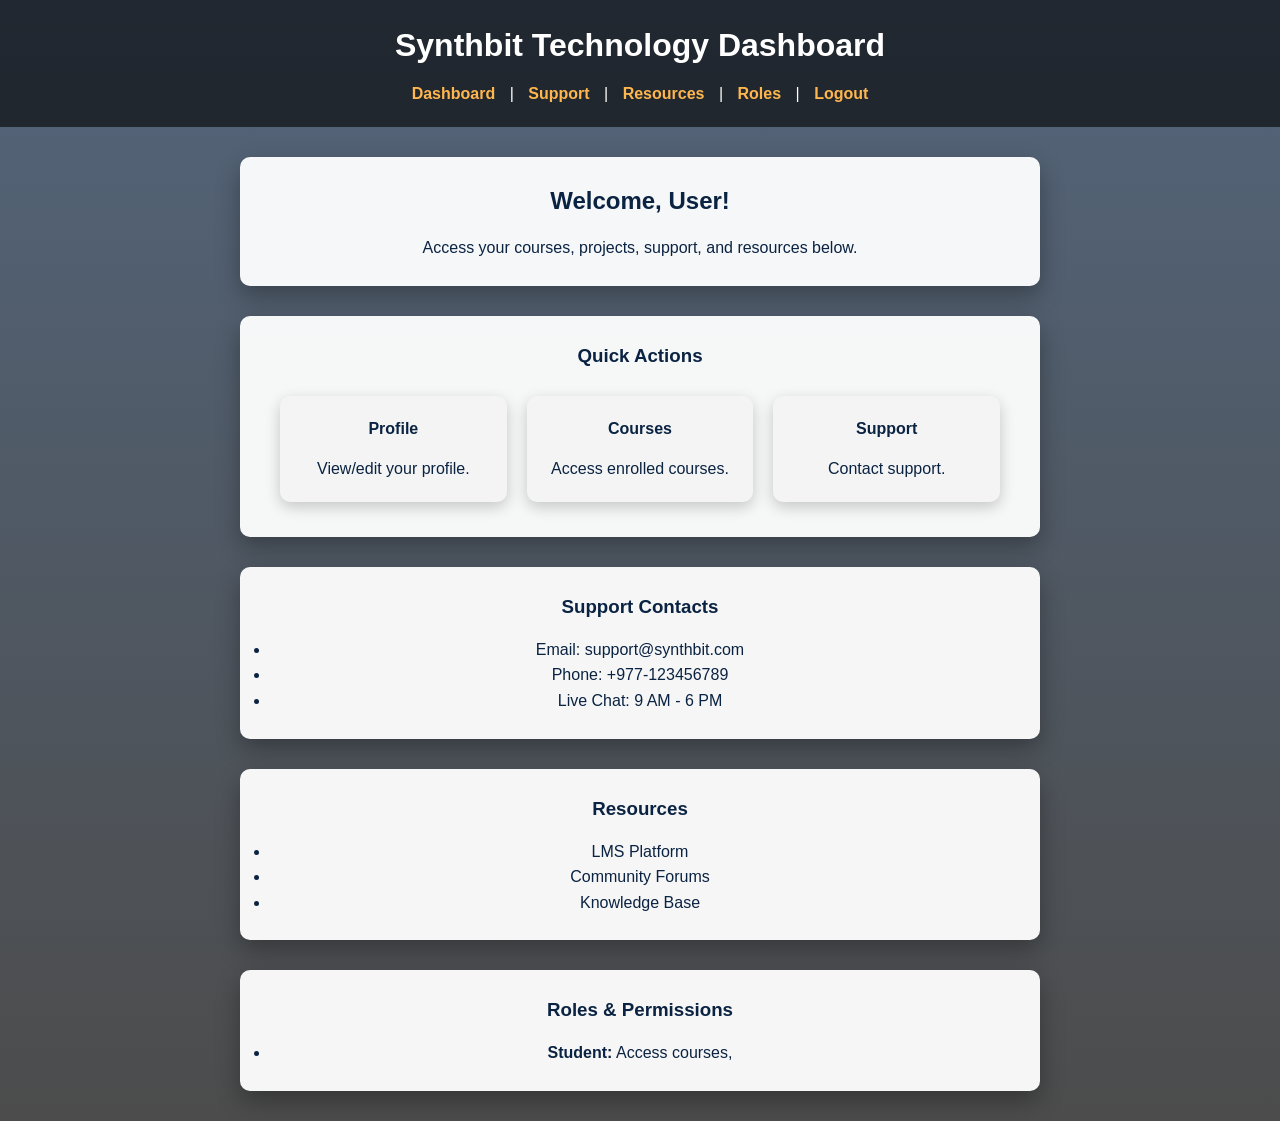
==== dashboard.html @ 10c4d135 "Add files via upload" ====
<!DOCTYPE html>
<html lang="en">
<head>
  <meta charset="UTF-8">
  <meta name="viewport" content="width=device-width, initial-scale=1.0">
  <title>Dashboard - Synthbit Technology</title>
  <link rel="stylesheet" href="style.css">
</head>
<body>

  <header>
    <h1>Synthbit Technology Dashboard</h1>
    <nav>
      <a href="#dashboard">Dashboard</a> |
      <a href="#support">Support</a> |
      <a href="#resources">Resources</a> |
      <a href="#roles">Roles</a> |
      <a href="index.html">Logout</a>
    </nav>
  </header>

  <section id="dashboard">
    <h2>Welcome, User!</h2>
    <p>Access your courses, projects, support, and resources below.</p>
  </section>

  <section id="quick-actions">
    <h3>Quick Actions</h3>
    <div class="cards">
      <div class="card"><h4>Profile</h4><p>View/edit your profile.</p></div>
      <div class="card"><h4>Courses</h4><p>Access enrolled courses.</p></div>
      <div class="card"><h4>Support</h4><p>Contact support.</p></div>
    </div>
  </section>

  <section id="support">
    <h3>Support Contacts</h3>
    <ul>
      <li>Email: support@synthbit.com</li>
      <li>Phone: +977-123456789</li>
      <li>Live Chat: 9 AM - 6 PM</li>
    </ul>
  </section>

  <section id="resources">
    <h3>Resources</h3>
    <ul>
      <li>LMS Platform</li>
      <li>Community Forums</li>
      <li>Knowledge Base</li>
    </ul>
  </section>

  <section id="roles">
    <h3>Roles & Permissions</h3>
    <ul>
      <li><b>Student:</b> Access courses,
---- style.css ----
/* Reset */
* { margin:0; padding:0; box-sizing:border-box; font-family:'Arial', sans-serif; }

/* Body & background */
body { 
  background: linear-gradient(rgba(10,35,66,0.7), rgba(0,0,0,0.7)), url('https://images.unsplash.com/photo-1591696331112-6c6f7ffedcd3?auto=format&fit=crop&w=1470&q=80') no-repeat center center fixed; 
  background-size: cover; 
  color:#fff; 
  line-height:1.6; 
}

/* Header */
header { background: rgba(0,0,0,0.6); padding:20px; text-align:center; }
header h1 { font-size:32px; margin-bottom:10px; }
header nav a { color:#ffb74d; margin:0 10px; text-decoration:none; font-weight:bold; }

/* Sections */
section { background: rgba(255,255,255,0.95); color:#0a2342; max-width:800px; margin:30px auto; padding:25px 30px; border-radius:10px; box-shadow:0 10px 25px rgba(0,0,0,0.3); text-align:center; }
h2,h3,h4 { margin-bottom:15px; }

/* Input & buttons */
input { padding:12px; margin-bottom:15px; border-radius:8px; border:1px solid #ccc; width:100%; }
button { padding:12px; border:none; border-radius:8px; background:#0a2342; color:#fff; font-weight:bold; cursor:pointer; transition:0.3s; width:100%; }
button:hover { background:#ff6f00; }

/* Cards */
.cards { display:flex; flex-wrap:wrap; justify-content:space-around; }
.card { background:#f4f4f4; color:#0a2342; padding:20px; margin:10px; flex:1 1 200px; border-radius:10px; box-shadow:0 5px 15px rgba(0,0,0,0.2); transition:0.3s; }
.card:hover { transform: translateY(-5px); box-shadow:0 10px 25px rgba(0,0,0,0.3); }

/* OTP card */
.otp-card { max-width:400px; margin:auto; padding:30px; border-radius:10px; background:#fff; color:#0a2342; box-shadow:0 10px 25px rgba(0,0,0,0.3); }

/* Login toggle buttons */
.login-options { margin-bottom:20px; }
.login-options button { padding:10px 20px; margin:0 5px; border:none; border-radius:8px; cursor:pointer; background:#ccc; color:#0a2342; font-weight:700; }
.login-options button.active { background:#0a2342; color:#fff; }

/* Footer */
footer { text-align:center; padding:20px; background: rgba(0,0,0,0.6); margin-top:30px; color:#ffb74d; }
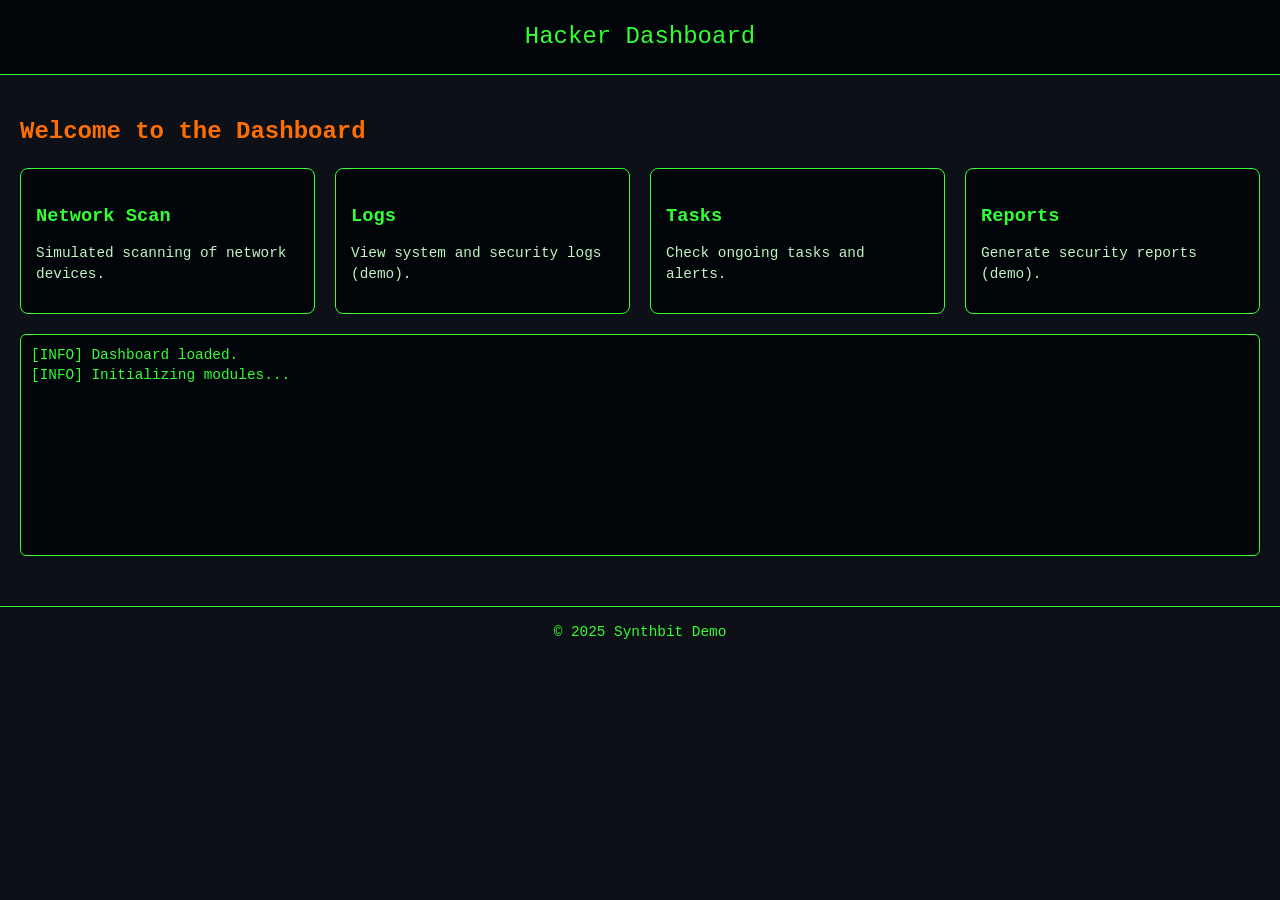
==== commit 3a1b8809: "Update dashboard.html" ====
--- a/dashboard.html
+++ b/dashboard.html
@@ -3,55 +3,69 @@
 <head>
   <meta charset="UTF-8">
   <meta name="viewport" content="width=device-width, initial-scale=1.0">
-  <title>Dashboard - Synthbit Technology</title>
-  <link rel="stylesheet" href="style.css">
+  <title>Hacker Dashboard</title>
+  <style>
+    body {
+      margin:0; font-family:'Courier New', monospace;
+      background:#0d1117; color:#33ff33; line-height:1.4;
+    }
+    header {
+      background:#010409; padding:20px; text-align:center; font-size:1.5rem;
+      border-bottom:1px solid #33ff33;
+    }
+    .container { padding:20px; }
+    h2 { color:#ff6f00; margin-bottom:10px; }
+    .cards { display:flex; flex-wrap:wrap; gap:20px; margin-top:20px; }
+    .card {
+      flex:1 1 200px; background:#010409; border:1px solid #33ff33;
+      padding:15px; border-radius:8px; min-width:180px; transition:0.3s;
+    }
+    .card:hover { background:#161b22; box-shadow:0 0 10px #33ff33; }
+    .card h3 { margin-bottom:8px; color:#33ff33; }
+    .card p { font-size:0.9rem; color:#c1f5c1; }
+    .console {
+      background:#010409; border:1px solid #33ff33; border-radius:6px;
+      padding:10px; margin-top:20px; font-size:0.9rem; height:200px; overflow-y:auto;
+    }
+    .console span { display:block; }
+    footer { text-align:center; padding:15px; border-top:1px solid #33ff33; margin-top:30px; color:#33ff33; font-size:0.9rem; }
+  </style>
 </head>
 <body>
+  <header>Hacker Dashboard</header>
+  <div class="container">
+    <h2>Welcome to the Dashboard</h2>
+    <div class="cards">
+      <div class="card"><h3>Network Scan</h3><p>Simulated scanning of network devices.</p></div>
+      <div class="card"><h3>Logs</h3><p>View system and security logs (demo).</p></div>
+      <div class="card"><h3>Tasks</h3><p>Check ongoing tasks and alerts.</p></div>
+      <div class="card"><h3>Reports</h3><p>Generate security reports (demo).</p></div>
+    </div>
+    <div class="console" id="console">
+      <span>[INFO] Dashboard loaded.</span>
+      <span>[INFO] Initializing modules...</span>
+    </div>
+  </div>
+  <footer>&copy; 2025 Synthbit Demo</footer>
 
-  <header>
-    <h1>Synthbit Technology Dashboard</h1>
-    <nav>
-      <a href="#dashboard">Dashboard</a> |
-      <a href="#support">Support</a> |
-      <a href="#resources">Resources</a> |
-      <a href="#roles">Roles</a> |
-      <a href="index.html">Logout</a>
-    </nav>
-  </header>
-
-  <section id="dashboard">
-    <h2>Welcome, User!</h2>
-    <p>Access your courses, projects, support, and resources below.</p>
-  </section>
-
-  <section id="quick-actions">
-    <h3>Quick Actions</h3>
-    <div class="cards">
-      <div class="card"><h4>Profile</h4><p>View/edit your profile.</p></div>
-      <div class="card"><h4>Courses</h4><p>Access enrolled courses.</p></div>
-      <div class="card"><h4>Support</h4><p>Contact support.</p></div>
-    </div>
-  </section>
-
-  <section id="support">
-    <h3>Support Contacts</h3>
-    <ul>
-      <li>Email: support@synthbit.com</li>
-      <li>Phone: +977-123456789</li>
-      <li>Live Chat: 9 AM - 6 PM</li>
-    </ul>
-  </section>
-
-  <section id="resources">
-    <h3>Resources</h3>
-    <ul>
-      <li>LMS Platform</li>
-      <li>Community Forums</li>
-      <li>Knowledge Base</li>
-    </ul>
-  </section>
-
-  <section id="roles">
-    <h3>Roles & Permissions</h3>
-    <ul>
-      <li><b>Student:</b> Access courses,
+  <script>
+    const consoleEl = document.getElementById('console');
+    const messages = [
+      "[INFO] Running security check...",
+      "[ALERT] Suspicious activity detected!",
+      "[INFO] Simulating network packet capture...",
+      "[SUCCESS] Demo scan complete.",
+      "[INFO] Logs updated."
+    ];
+    let index=0;
+    setInterval(()=>{
+      if(index<messages.length){
+        const span=document.createElement('span');
+        span.textContent=messages[index++];
+        consoleEl.appendChild(span);
+        consoleEl.scrollTop=consoleEl.scrollHeight;
+      }
+    },2000);
+  </script>
+</body>
+</html>
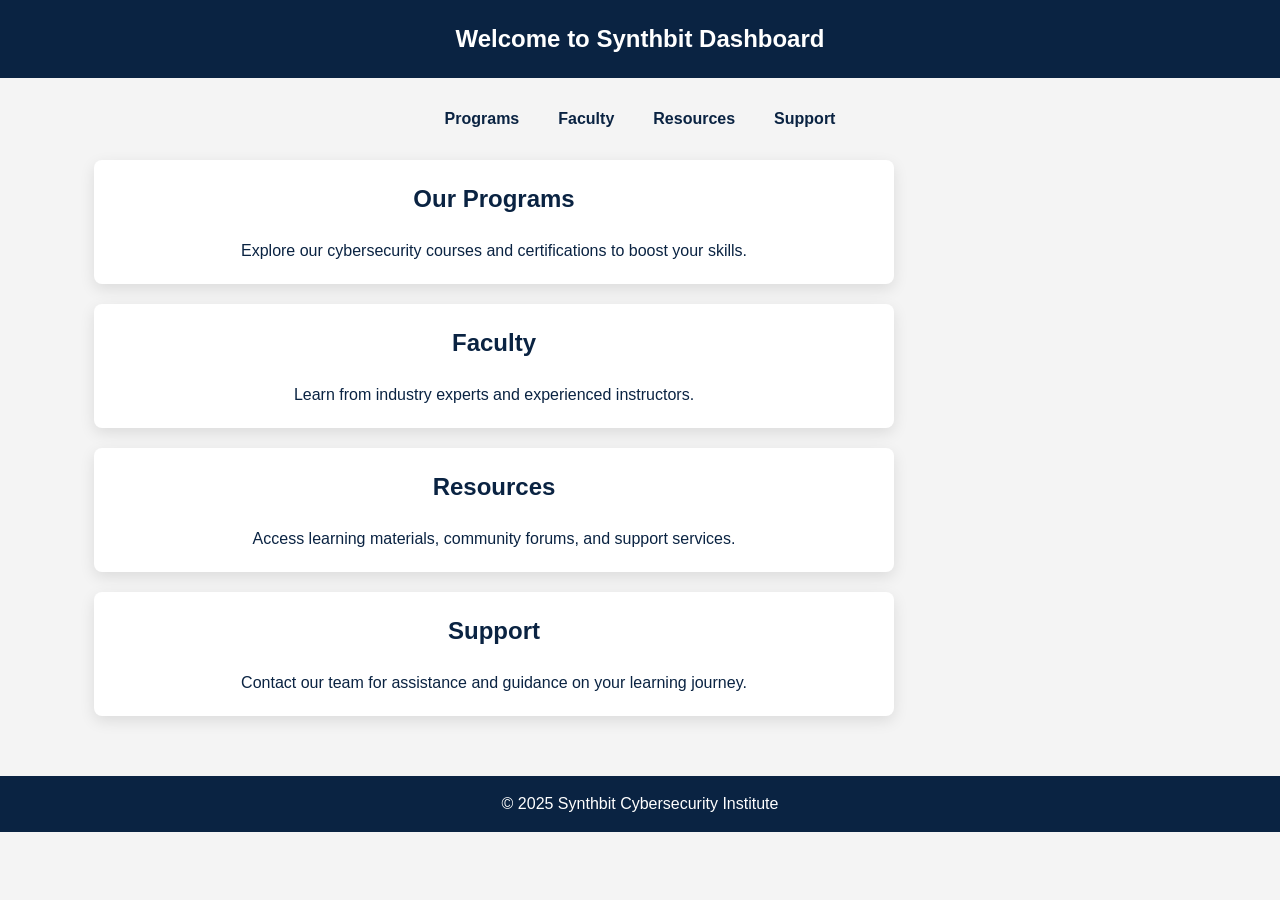
==== commit 06fa8eb0: "Update dashboard.html" ====
--- a/dashboard.html
+++ b/dashboard.html
@@ -3,69 +3,52 @@
 <head>
   <meta charset="UTF-8">
   <meta name="viewport" content="width=device-width, initial-scale=1.0">
-  <title>Hacker Dashboard</title>
+  <title>Dashboard - Synthbit</title>
+  <link rel="stylesheet" href="style.css">
   <style>
-    body {
-      margin:0; font-family:'Courier New', monospace;
-      background:#0d1117; color:#33ff33; line-height:1.4;
-    }
-    header {
-      background:#010409; padding:20px; text-align:center; font-size:1.5rem;
-      border-bottom:1px solid #33ff33;
-    }
-    .container { padding:20px; }
-    h2 { color:#ff6f00; margin-bottom:10px; }
-    .cards { display:flex; flex-wrap:wrap; gap:20px; margin-top:20px; }
-    .card {
-      flex:1 1 200px; background:#010409; border:1px solid #33ff33;
-      padding:15px; border-radius:8px; min-width:180px; transition:0.3s;
-    }
-    .card:hover { background:#161b22; box-shadow:0 0 10px #33ff33; }
-    .card h3 { margin-bottom:8px; color:#33ff33; }
-    .card p { font-size:0.9rem; color:#c1f5c1; }
-    .console {
-      background:#010409; border:1px solid #33ff33; border-radius:6px;
-      padding:10px; margin-top:20px; font-size:0.9rem; height:200px; overflow-y:auto;
-    }
-    .console span { display:block; }
-    footer { text-align:center; padding:15px; border-top:1px solid #33ff33; margin-top:30px; color:#33ff33; font-size:0.9rem; }
+    /* Dashboard minimal styling */
+    body { margin:0; font-family:'Arial', sans-serif; background:#f4f4f4; color:#333; }
+    header { background:#0a2342; color:#fff; padding:20px 0; text-align:center; font-size:24px; font-weight:bold; }
+    .container { width:90%; max-width:1200px; margin:auto; padding:20px; }
+    h2 { color:#0a2342; margin-bottom:20px; }
+    .card { background:#fff; padding:20px; border-radius:8px; box-shadow:0 5px 15px rgba(0,0,0,0.1); margin-bottom:20px; }
+    .card h3 { margin-bottom:10px; }
+    nav { display:flex; justify-content:center; margin-bottom:20px; gap:15px; }
+    nav a { text-decoration:none; color:#0a2342; font-weight:bold; padding:8px 12px; border-radius:5px; transition:0.3s; }
+    nav a:hover { background:#ff6f00; color:#fff; }
+    footer { background:#0a2342; color:#fff; text-align:center; padding:15px 0; margin-top:20px; }
   </style>
 </head>
 <body>
-  <header>Hacker Dashboard</header>
+  <header>Welcome to Synthbit Dashboard</header>
   <div class="container">
-    <h2>Welcome to the Dashboard</h2>
-    <div class="cards">
-      <div class="card"><h3>Network Scan</h3><p>Simulated scanning of network devices.</p></div>
-      <div class="card"><h3>Logs</h3><p>View system and security logs (demo).</p></div>
-      <div class="card"><h3>Tasks</h3><p>Check ongoing tasks and alerts.</p></div>
-      <div class="card"><h3>Reports</h3><p>Generate security reports (demo).</p></div>
-    </div>
-    <div class="console" id="console">
-      <span>[INFO] Dashboard loaded.</span>
-      <span>[INFO] Initializing modules...</span>
-    </div>
+    <nav>
+      <a href="#programs">Programs</a>
+      <a href="#faculty">Faculty</a>
+      <a href="#resources">Resources</a>
+      <a href="#support">Support</a>
+    </nav>
+
+    <section id="programs" class="card">
+      <h2>Our Programs</h2>
+      <p>Explore our cybersecurity courses and certifications to boost your skills.</p>
+    </section>
+
+    <section id="faculty" class="card">
+      <h2>Faculty</h2>
+      <p>Learn from industry experts and experienced instructors.</p>
+    </section>
+
+    <section id="resources" class="card">
+      <h2>Resources</h2>
+      <p>Access learning materials, community forums, and support services.</p>
+    </section>
+
+    <section id="support" class="card">
+      <h2>Support</h2>
+      <p>Contact our team for assistance and guidance on your learning journey.</p>
+    </section>
   </div>
-  <footer>&copy; 2025 Synthbit Demo</footer>
-
-  <script>
-    const consoleEl = document.getElementById('console');
-    const messages = [
-      "[INFO] Running security check...",
-      "[ALERT] Suspicious activity detected!",
-      "[INFO] Simulating network packet capture...",
-      "[SUCCESS] Demo scan complete.",
-      "[INFO] Logs updated."
-    ];
-    let index=0;
-    setInterval(()=>{
-      if(index<messages.length){
-        const span=document.createElement('span');
-        span.textContent=messages[index++];
-        consoleEl.appendChild(span);
-        consoleEl.scrollTop=consoleEl.scrollHeight;
-      }
-    },2000);
-  </script>
+  <footer>&copy; 2025 Synthbit Cybersecurity Institute</footer>
 </body>
 </html>
--- a/style.css
+++ b/style.css
@@ -0,0 +1,40 @@
+/* Reset */
+* { margin:0; padding:0; box-sizing:border-box; font-family:'Arial', sans-serif; }
+
+/* Body & background */
+body { 
+  background: linear-gradient(rgba(10,35,66,0.7), rgba(0,0,0,0.7)), url('https://images.unsplash.com/photo-1591696331112-6c6f7ffedcd3?auto=format&fit=crop&w=1470&q=80') no-repeat center center fixed; 
+  background-size: cover; 
+  color:#fff; 
+  line-height:1.6; 
+}
+
+/* Header */
+header { background: rgba(0,0,0,0.6); padding:20px; text-align:center; }
+header h1 { font-size:32px; margin-bottom:10px; }
+header nav a { color:#ffb74d; margin:0 10px; text-decoration:none; font-weight:bold; }
+
+/* Sections */
+section { background: rgba(255,255,255,0.95); color:#0a2342; max-width:800px; margin:30px auto; padding:25px 30px; border-radius:10px; box-shadow:0 10px 25px rgba(0,0,0,0.3); text-align:center; }
+h2,h3,h4 { margin-bottom:15px; }
+
+/* Input & buttons */
+input { padding:12px; margin-bottom:15px; border-radius:8px; border:1px solid #ccc; width:100%; }
+button { padding:12px; border:none; border-radius:8px; background:#0a2342; color:#fff; font-weight:bold; cursor:pointer; transition:0.3s; width:100%; }
+button:hover { background:#ff6f00; }
+
+/* Cards */
+.cards { display:flex; flex-wrap:wrap; justify-content:space-around; }
+.card { background:#f4f4f4; color:#0a2342; padding:20px; margin:10px; flex:1 1 200px; border-radius:10px; box-shadow:0 5px 15px rgba(0,0,0,0.2); transition:0.3s; }
+.card:hover { transform: translateY(-5px); box-shadow:0 10px 25px rgba(0,0,0,0.3); }
+
+/* OTP card */
+.otp-card { max-width:400px; margin:auto; padding:30px; border-radius:10px; background:#fff; color:#0a2342; box-shadow:0 10px 25px rgba(0,0,0,0.3); }
+
+/* Login toggle buttons */
+.login-options { margin-bottom:20px; }
+.login-options button { padding:10px 20px; margin:0 5px; border:none; border-radius:8px; cursor:pointer; background:#ccc; color:#0a2342; font-weight:700; }
+.login-options button.active { background:#0a2342; color:#fff; }
+
+/* Footer */
+footer { text-align:center; padding:20px; background: rgba(0,0,0,0.6); margin-top:30px; color:#ffb74d; }
